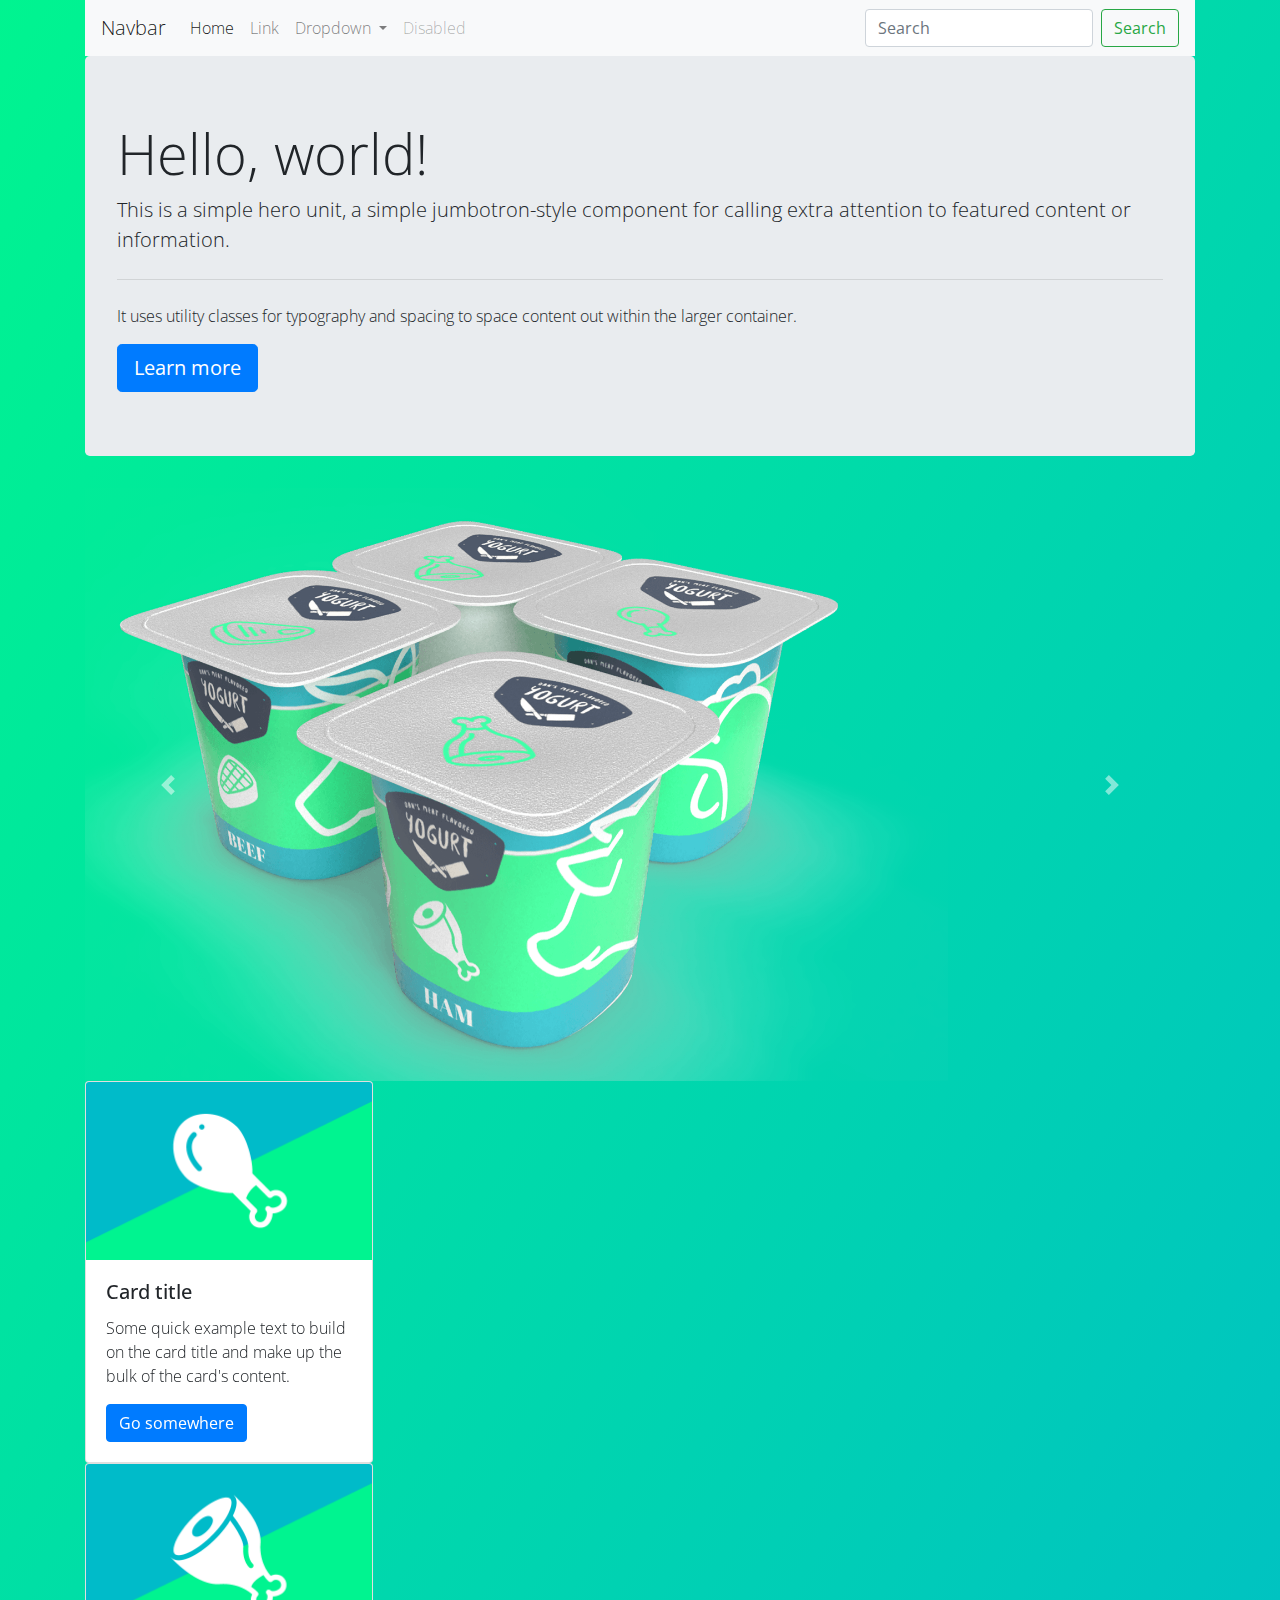
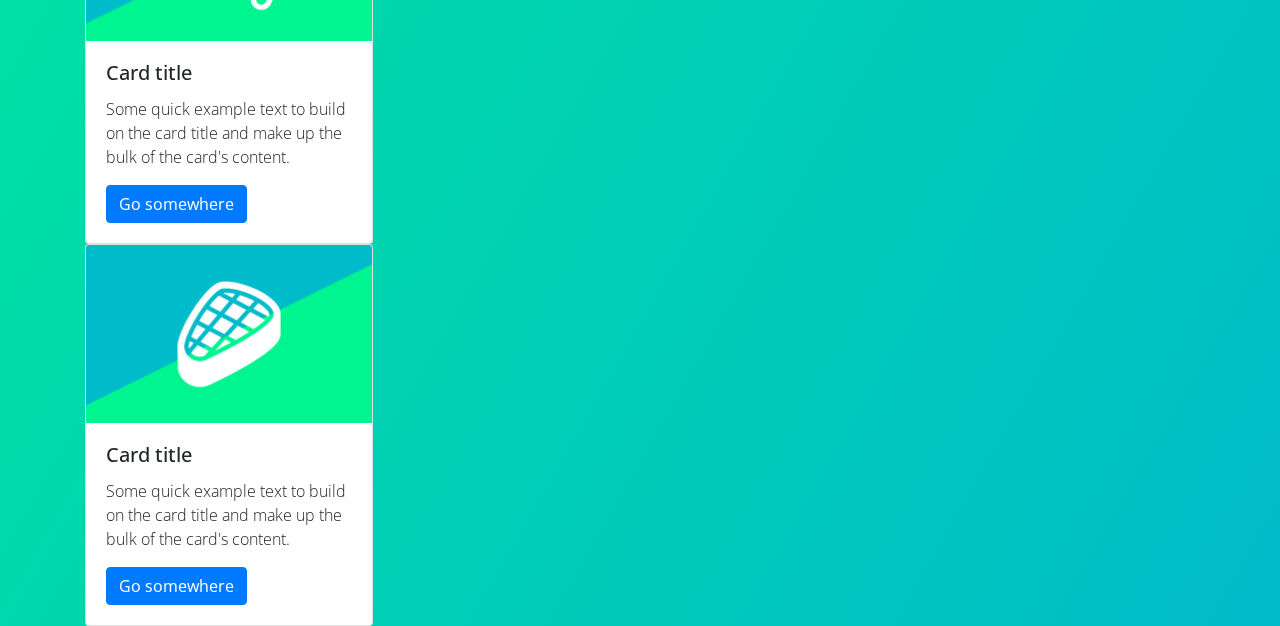
==== index.html @ 9abd06c9 "Bootstrap layouts" ====
<!DOCTYPE html>
<html lang="en">
  <head>
    <meta charset="UTF-8" />
    <meta name="viewport" content="width=device-width, initial-scale=1.0" />
    <title>Document</title>
    <!-- google font -->
    <link
      href="https://fonts.googleapis.com/css2?family=Open+Sans:wght@400;700&display=swap"
      rel="stylesheet"
    />
    <!-- Bootstrap Css -->
    <link
      rel="stylesheet"
      href="https://stackpath.bootstrapcdn.com/bootstrap/4.5.2/css/bootstrap.min.css"
      integrity="sha384-JcKb8q3iqJ61gNV9KGb8thSsNjpSL0n8PARn9HuZOnIxN0hoP+VmmDGMN5t9UJ0Z"
      crossorigin="anonymous"
    />
    <link rel="stylesheet" href="style.css" />
  </head>
  <body>
    <div class="container">
      <!-- Nav Bar -->
      <nav class="navbar navbar-expand-lg navbar-light bg-light">
        <a class="navbar-brand" href="#">Navbar</a>
        <button
          class="navbar-toggler"
          type="button"
          data-toggle="collapse"
          data-target="#navbarSupportedContent"
          aria-controls="navbarSupportedContent"
          aria-expanded="false"
          aria-label="Toggle navigation"
        >
          <span class="navbar-toggler-icon"></span>
        </button>

        <div class="collapse navbar-collapse" id="navbarSupportedContent">
          <ul class="navbar-nav mr-auto">
            <li class="nav-item active">
              <a class="nav-link" href="#"
                >Home <span class="sr-only">(current)</span></a
              >
            </li>
            <li class="nav-item">
              <a class="nav-link" href="#">Link</a>
            </li>
            <li class="nav-item dropdown">
              <a
                class="nav-link dropdown-toggle"
                href="#"
                id="navbarDropdown"
                role="button"
                data-toggle="dropdown"
                aria-haspopup="true"
                aria-expanded="false"
              >
                Dropdown
              </a>
              <div class="dropdown-menu" aria-labelledby="navbarDropdown">
                <a class="dropdown-item" href="#">Action</a>
                <a class="dropdown-item" href="#">Another action</a>
                <div class="dropdown-divider"></div>
                <a class="dropdown-item" href="#">Something else here</a>
              </div>
            </li>
            <li class="nav-item">
              <a
                class="nav-link disabled"
                href="#"
                tabindex="-1"
                aria-disabled="true"
                >Disabled</a
              >
            </li>
          </ul>
          <form class="form-inline my-2 my-lg-0">
            <input
              class="form-control mr-sm-2"
              type="search"
              placeholder="Search"
              aria-label="Search"
            />
            <button class="btn btn-outline-success my-2 my-sm-0" type="submit">
              Search
            </button>
          </form>
        </div>
      </nav>
      <!-- Jumbotron -->
      <div class="jumbotron">
        <h1 class="display-4">Hello, world!</h1>
        <p class="lead">
          This is a simple hero unit, a simple jumbotron-style component for
          calling extra attention to featured content or information.
        </p>
        <hr class="my-4" />
        <p>
          It uses utility classes for typography and spacing to space content
          out within the larger container.
        </p>
        <a class="btn btn-primary btn-lg" href="#" role="button">Learn more</a>
      </div>
      <!-- Carousel -->

      <div
        id="carouselExampleControls"
        class="carousel slide"
        data-ride="carousel"
      >
        <div class="carousel-inner">
          <div class="carousel-item active">
            <img src="./images/yogurt-1.png" class="d-block w-100" alt="..." />
          </div>
          <div class="carousel-item">
            <img src="./images/yogurt-2.png" class="d-block w-100" alt="..." />
          </div>
          <div class="carousel-item">
            <img src="./images/yogurt-3.png" class="d-block w-100" alt="..." />
          </div>
        </div>
        <a
          class="carousel-control-prev"
          href="#carouselExampleControls"
          role="button"
          data-slide="prev"
        >
          <span class="carousel-control-prev-icon" aria-hidden="true"></span>
          <span class="sr-only">Previous</span>
        </a>
        <a
          class="carousel-control-next"
          href="#carouselExampleControls"
          role="button"
          data-slide="next"
        >
          <span class="carousel-control-next-icon" aria-hidden="true"></span>
          <span class="sr-only">Next</span>
        </a>
      </div>

      <!-- Cards -->

      <div class="card" style="width: 18rem">
        <img src="./images/product1.png" class="card-img-top" alt="..." />
        <div class="card-body">
          <h5 class="card-title">Card title</h5>
          <p class="card-text">
            Some quick example text to build on the card title and make up the
            bulk of the card's content.
          </p>
          <a href="#" class="btn btn-primary">Go somewhere</a>
        </div>
      </div>

      <div class="card" style="width: 18rem">
        <img src="./images/product2.png" class="card-img-top" alt="..." />
        <div class="card-body">
          <h5 class="card-title">Card title</h5>
          <p class="card-text">
            Some quick example text to build on the card title and make up the
            bulk of the card's content.
          </p>
          <a href="#" class="btn btn-primary">Go somewhere</a>
        </div>
      </div>

      <div class="card" style="width: 18rem">
        <img src="./images/product3.png" class="card-img-top" alt="..." />
        <div class="card-body">
          <h5 class="card-title">Card title</h5>
          <p class="card-text">
            Some quick example text to build on the card title and make up the
            bulk of the card's content.
          </p>
          <a href="#" class="btn btn-primary">Go somewhere</a>
        </div>
      </div>
    </div>

    <!-- Bootstrap scripts -->
    <script
      src="https://code.jquery.com/jquery-3.5.1.slim.min.js"
      integrity="sha384-DfXdz2htPH0lsSSs5nCTpuj/zy4C+OGpamoFVy38MVBnE+IbbVYUew+OrCXaRkfj"
      crossorigin="anonymous"
    ></script>
    <script
      src="https://cdn.jsdelivr.net/npm/popper.js@1.16.1/dist/umd/popper.min.js"
      integrity="sha384-9/reFTGAW83EW2RDu2S0VKaIzap3H66lZH81PoYlFhbGU+6BZp6G7niu735Sk7lN"
      crossorigin="anonymous"
    ></script>
    <script
      src="https://stackpath.bootstrapcdn.com/bootstrap/4.5.2/js/bootstrap.min.js"
      integrity="sha384-B4gt1jrGC7Jh4AgTPSdUtOBvfO8shuf57BaghqFfPlYxofvL8/KUEfYiJOMMV+rV"
      crossorigin="anonymous"
    ></script>
  </body>
</html>
---- style.css ----
body {
  font-family: "Open Sans", sans-serif;
  font-weight: 300;
  background-image: linear-gradient(to bottom right, #00f490, #00bbc9);
}

/* h1 {
  font-family: cursive;
} */
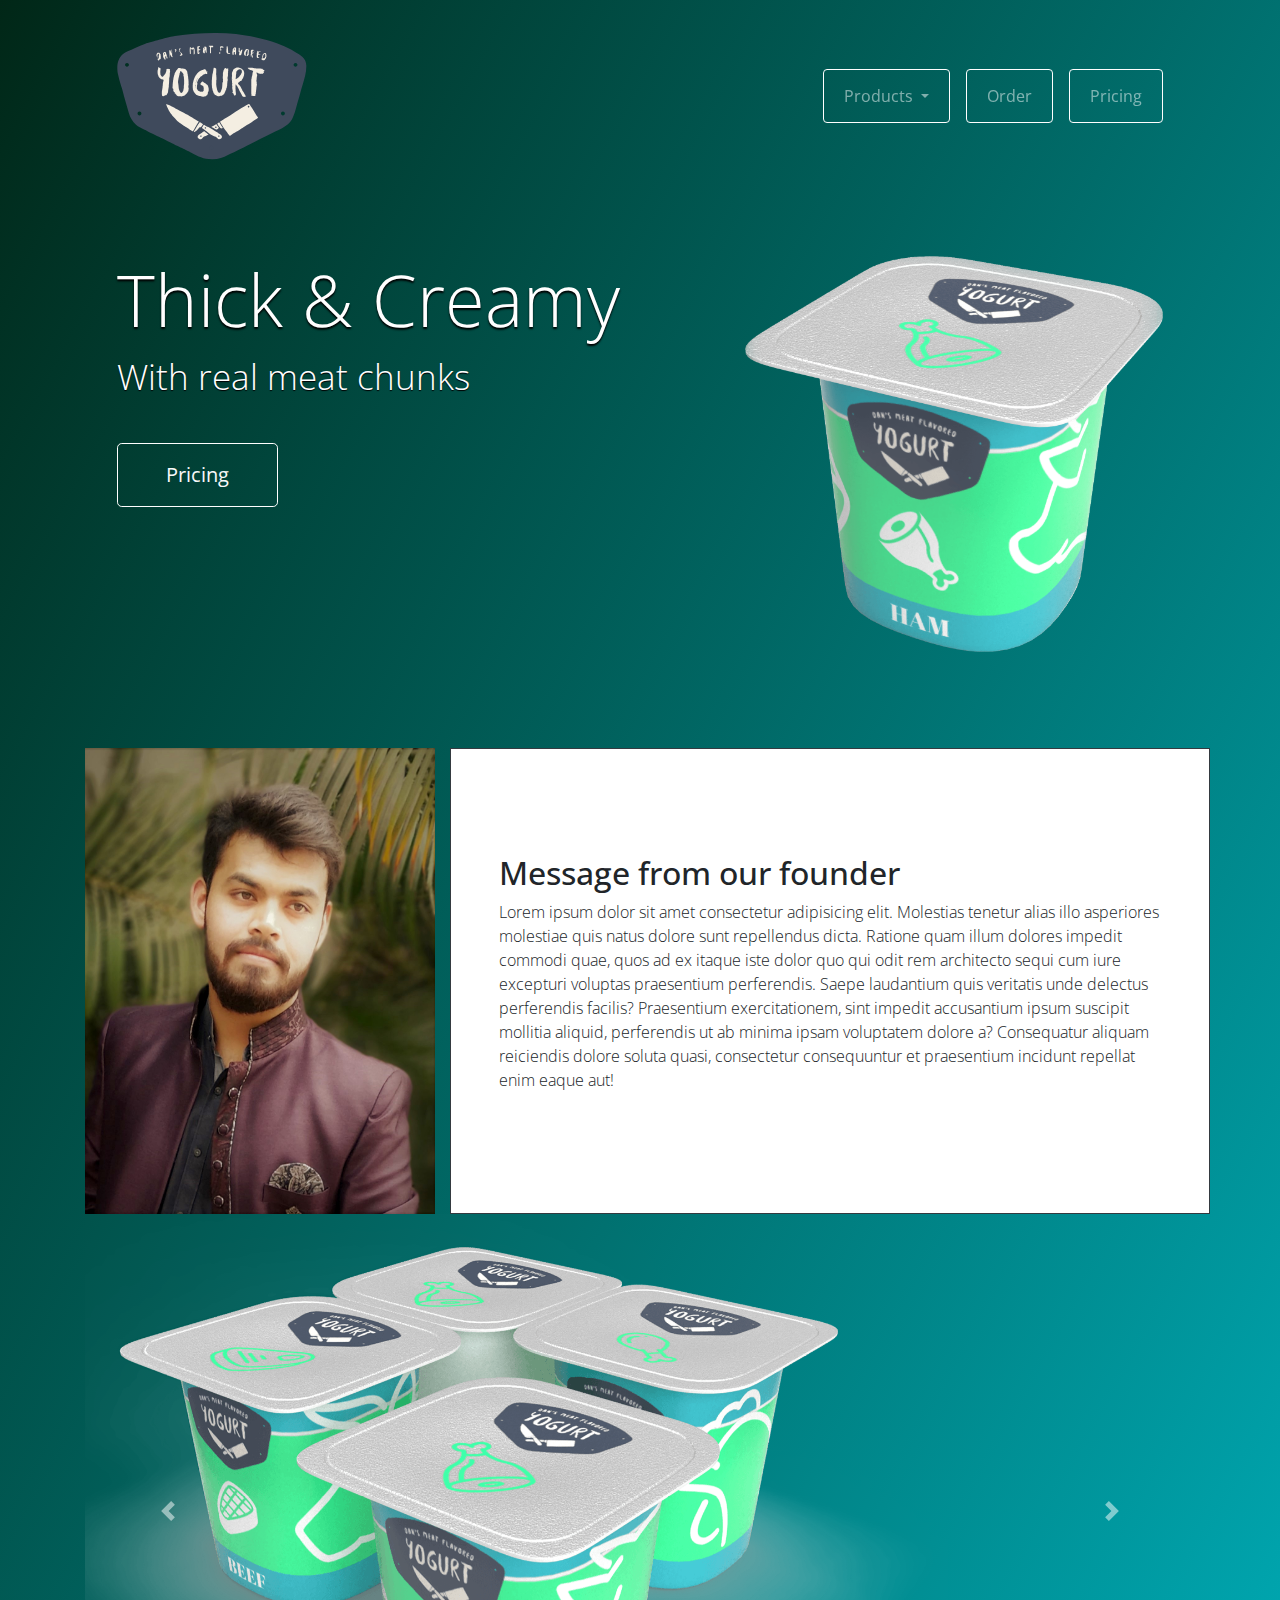
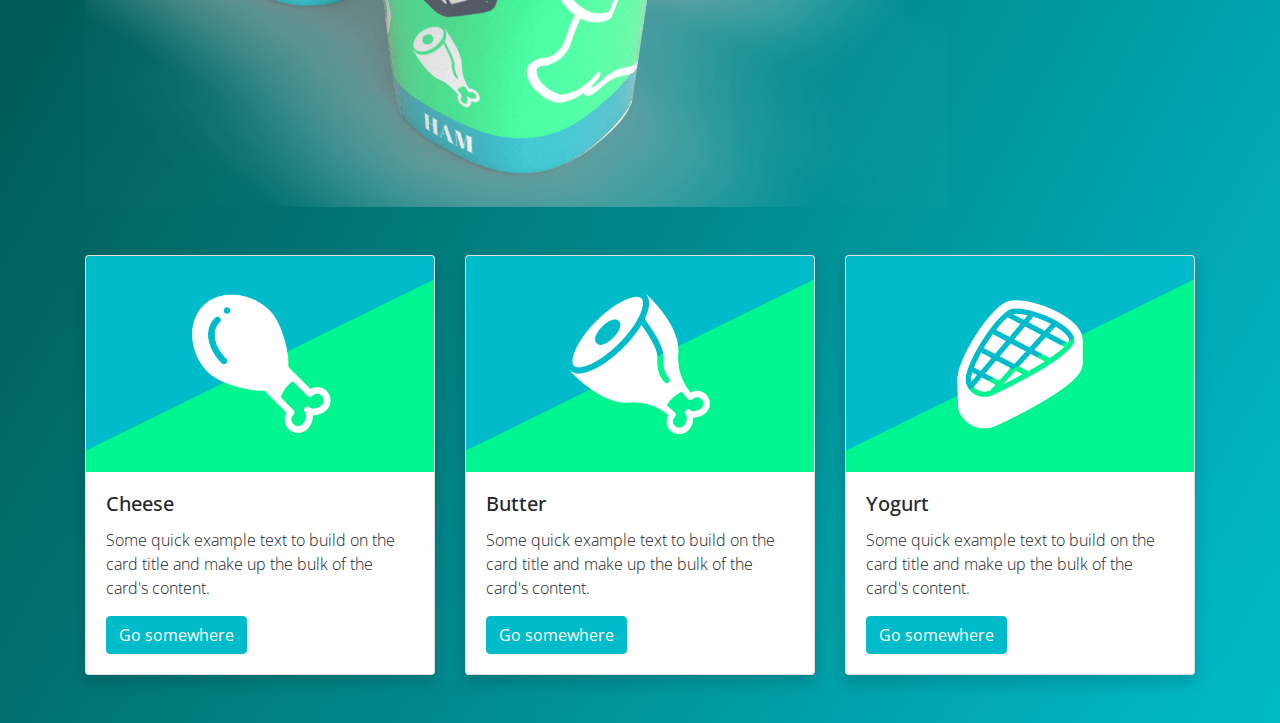
==== commit 6d1e1109: "cards fixed" ====
--- a/index.html
+++ b/index.html
@@ -21,95 +21,121 @@
   <body>
     <div class="container">
       <!-- Nav Bar -->
-      <nav class="navbar navbar-expand-lg navbar-light bg-light">
-        <a class="navbar-brand" href="#">Navbar</a>
+      <nav class="navbar navbar-expand-lg navbar-dark sticky-top">
+        <!-- Just an image -->
+        <nav class="navbar navbar-dark">
+          <a class="navbar-brand" href="index.html">
+            <img
+              src="./images/logo-dans-meat-yogurt.svg"
+              width="190"
+              height="150"
+              alt=""
+            />
+          </a>
+        </nav>
+
         <button
           class="navbar-toggler"
           type="button"
           data-toggle="collapse"
-          data-target="#navbarSupportedContent"
-          aria-controls="navbarSupportedContent"
+          data-target="#navbarNavDropdown"
+          aria-controls="navbarNavDropdown"
           aria-expanded="false"
           aria-label="Toggle navigation"
         >
           <span class="navbar-toggler-icon"></span>
         </button>
-
-        <div class="collapse navbar-collapse" id="navbarSupportedContent">
-          <ul class="navbar-nav mr-auto">
-            <li class="nav-item active">
-              <a class="nav-link" href="#"
-                >Home <span class="sr-only">(current)</span></a
-              >
-            </li>
-            <li class="nav-item">
-              <a class="nav-link" href="#">Link</a>
-            </li>
-            <li class="nav-item dropdown">
+        <div class="collapse navbar-collapse" id="navbarNavDropdown">
+          <ul class="navbar-nav ml-auto">
+            <li class="nav-item dropdown btn btn-outline-light mr-3">
               <a
                 class="nav-link dropdown-toggle"
                 href="#"
-                id="navbarDropdown"
+                id="navbarDropdownMenuLink"
                 role="button"
                 data-toggle="dropdown"
                 aria-haspopup="true"
                 aria-expanded="false"
               >
-                Dropdown
+                Products
               </a>
-              <div class="dropdown-menu" aria-labelledby="navbarDropdown">
-                <a class="dropdown-item" href="#">Action</a>
-                <a class="dropdown-item" href="#">Another action</a>
-                <div class="dropdown-divider"></div>
-                <a class="dropdown-item" href="#">Something else here</a>
+              <div
+                class="dropdown-menu"
+                aria-labelledby="navbarDropdownMenuLink"
+              >
+                <a class="dropdown-item" href="#">Cheese</a>
+                <a class="dropdown-item" href="#">Butter</a>
+                <a class="dropdown-item" href="#">Yogurt</a>
               </div>
             </li>
-            <li class="nav-item">
-              <a
-                class="nav-link disabled"
-                href="#"
-                tabindex="-1"
-                aria-disabled="true"
-                >Disabled</a
+            <li class="nav-item btn btn-outline-light mr-3">
+              <a class="nav-link" href="#"
+                >Order <span class="sr-only">(current)</span></a
               >
             </li>
+
+            <li class="nav-item btn btn-outline-light mr-3">
+              <a class="nav-link" href="#">Pricing</a>
+            </li>
           </ul>
-          <form class="form-inline my-2 my-lg-0">
-            <input
-              class="form-control mr-sm-2"
-              type="search"
-              placeholder="Search"
-              aria-label="Search"
-            />
-            <button class="btn btn-outline-success my-2 my-sm-0" type="submit">
-              Search
-            </button>
-          </form>
         </div>
       </nav>
       <!-- Jumbotron -->
       <div class="jumbotron">
-        <h1 class="display-4">Hello, world!</h1>
-        <p class="lead">
-          This is a simple hero unit, a simple jumbotron-style component for
-          calling extra attention to featured content or information.
-        </p>
-        <hr class="my-4" />
-        <p>
-          It uses utility classes for typography and spacing to space content
-          out within the larger container.
-        </p>
-        <a class="btn btn-primary btn-lg" href="#" role="button">Learn more</a>
-      </div>
+        <div class="row">
+          <div class="col-12 col-md-7 text-center text-md-left">
+            <h1 class="display-3 text-white drop-shadow">Thick & Creamy</h1>
+            <p class="lead">With real meat chunks</p>
+
+            <a
+              class="btn btn-outline-light btn-lg mt-4 px-5 py-3 mb-5 mb-md-0"
+              href="#"
+              role="button"
+              >Pricing</a
+            >
+          </div>
+          <div class="col-12 col-md-5">
+            <img src="./images/hero1.png" class="img-fluid" alt="yogurt " />
+          </div>
+        </div>
+      </div>
+
+      <!-- Founder's Message -->
+      <div class="row">
+        <div class="col-12 col-md-4">
+          <img src="./images/iwc profile.jpg" class="img-fluid" alt="" />
+        </div>
+        <div
+          class="col-12 col-md-8 bg-white p-5 d-flex align-items-center border border-dark"
+        >
+          <section>
+            <h2>Message from our founder</h2>
+            <p>
+              Lorem ipsum dolor sit amet consectetur adipisicing elit. Molestias
+              tenetur alias illo asperiores molestiae quis natus dolore sunt
+              repellendus dicta. Ratione quam illum dolores impedit commodi
+              quae, quos ad ex itaque iste dolor quo qui odit rem architecto
+              sequi cum iure excepturi voluptas praesentium perferendis. Saepe
+              laudantium quis veritatis unde delectus perferendis facilis?
+              Praesentium exercitationem, sint impedit accusantium ipsum
+              suscipit mollitia aliquid, perferendis ut ab minima ipsam
+              voluptatem dolore a? Consequatur aliquam reiciendis dolore soluta
+              quasi, consectetur consequuntur et praesentium incidunt repellat
+              enim eaque aut!
+            </p>
+          </section>
+        </div>
+      </div>
+
       <!-- Carousel -->
 
       <div
         id="carouselExampleControls"
-        class="carousel slide"
+        class="carousel slide d-none d-md-block carousel-fade"
         data-ride="carousel"
       >
         <div class="carousel-inner">
-          <div class="carousel-item active">
+          <div class="carousel-item active" data-interval="500">
             <img src="./images/yogurt-1.png" class="d-block w-100" alt="..." />
           </div>
           <div class="carousel-item">
@@ -141,39 +167,41 @@
 
       <!-- Cards -->
 
-      <div class="card" style="width: 18rem">
-        <img src="./images/product1.png" class="card-img-top" alt="..." />
-        <div class="card-body">
-          <h5 class="card-title">Card title</h5>
-          <p class="card-text">
-            Some quick example text to build on the card title and make up the
-            bulk of the card's content.
-          </p>
-          <a href="#" class="btn btn-primary">Go somewhere</a>
-        </div>
-      </div>
-
-      <div class="card" style="width: 18rem">
-        <img src="./images/product2.png" class="card-img-top" alt="..." />
-        <div class="card-body">
-          <h5 class="card-title">Card title</h5>
-          <p class="card-text">
-            Some quick example text to build on the card title and make up the
-            bulk of the card's content.
-          </p>
-          <a href="#" class="btn btn-primary">Go somewhere</a>
-        </div>
-      </div>
-
-      <div class="card" style="width: 18rem">
-        <img src="./images/product3.png" class="card-img-top" alt="..." />
-        <div class="card-body">
-          <h5 class="card-title">Card title</h5>
-          <p class="card-text">
-            Some quick example text to build on the card title and make up the
-            bulk of the card's content.
-          </p>
-          <a href="#" class="btn btn-primary">Go somewhere</a>
+      <div class="card-deck my-5">
+        <div class="card shadow" style="width: 18rem">
+          <img src="./images/product1.png" class="card-img-top" alt="..." />
+          <div class="card-body">
+            <h5 class="card-title">Cheese</h5>
+            <p class="card-text">
+              Some quick example text to build on the card title and make up the
+              bulk of the card's content.
+            </p>
+            <a href="#" class="btn btn-primary stretched-link">Go somewhere</a>
+          </div>
+        </div>
+
+        <div class="card shadow" style="width: 18rem">
+          <img src="./images/product2.png" class="card-img-top" alt="..." />
+          <div class="card-body">
+            <h5 class="card-title">Butter</h5>
+            <p class="card-text">
+              Some quick example text to build on the card title and make up the
+              bulk of the card's content.
+            </p>
+            <a href="#" class="btn btn-primary stretched-link">Go somewhere</a>
+          </div>
+        </div>
+
+        <div class="card shadow" style="width: 18rem">
+          <img src="./images/product3.png" class="card-img-top" alt="..." />
+          <div class="card-body">
+            <h5 class="card-title">Yogurt</h5>
+            <p class="card-text">
+              Some quick example text to build on the card title and make up the
+              bulk of the card's content.
+            </p>
+            <a href="#" class="btn btn-primary stretched-link">Go somewhere</a>
+          </div>
         </div>
       </div>
     </div>
--- a/style.css
+++ b/style.css
@@ -1,9 +1,35 @@
 body {
   font-family: "Open Sans", sans-serif;
   font-weight: 300;
-  background-image: linear-gradient(to bottom right, #00f490, #00bbc9);
+  background-image: linear-gradient(to bottom right, #012717, #00bbc9);
 }
 
 /* h1 {
   font-family: cursive;
 } */
+
+.jumbotron {
+  background-color: rgba(165, 42, 42, 0);
+}
+.drop-shadow {
+  text-shadow: 0px 2px 2px black;
+}
+
+.lead {
+  color: white;
+  font-size: 2.2rem;
+  text-shadow: 0px 1px 1px black;
+}
+
+.btn-outline-light {
+  border-color: white;
+}
+
+.btn-outline-light:hover {
+  background-color: rgba(61, 64, 65, 0.377);
+}
+
+.btn-primary {
+  background-color: #00bbc9;
+  border-color: #00bbc9;
+}
